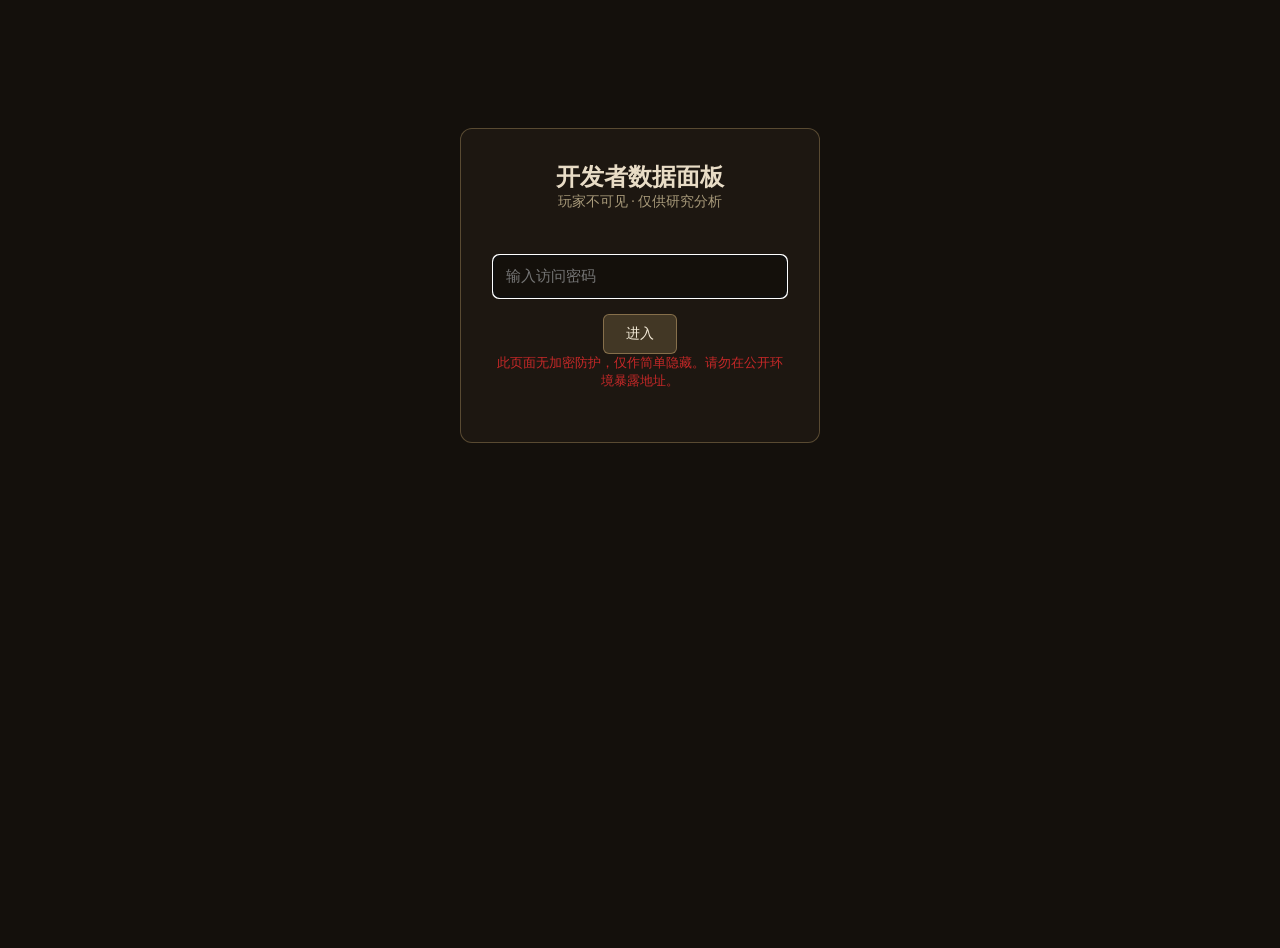
==== dev-dashboard.html @ 67d0cf0b "添加开发者数据分析系统（localStorage版）和开发者面板" ====
<!DOCTYPE html>
<html lang="zh-CN">
<head>
  <meta charset="UTF-8">
  <meta name="viewport" content="width=device-width, initial-scale=1.0">
  <title>刘姥姥一进荣国府 · 开发者数据面板</title>
  <style>
    * { margin: 0; padding: 0; box-sizing: border-box; }
    html, body {
      width: 100%; min-height: 100vh;
      background: #14100c;
      font-family: "KaiTi", "STKaiti", "SimSun", "Songti SC", "Noto Serif SC", serif;
      color: #e8dcc6;
      padding: 24px;
    }
    h1 {
      font-size: 26px;
      letter-spacing: 4px;
      margin-bottom: 8px;
      color: #f5ecd9;
    }
    .subtitle {
      color: #a89a7a;
      font-size: 14px;
      margin-bottom: 28px;
    }
    .warn {
      color: #c62828;
      font-size: 13px;
      margin-bottom: 20px;
    }
    .section {
      background: rgba(30, 25, 18, 0.85);
      border: 1px solid rgba(180, 150, 100, 0.35);
      border-radius: 12px;
      padding: 20px;
      margin-bottom: 20px;
    }
    .section h2 {
      font-size: 18px;
      color: #f0e6cf;
      margin-bottom: 16px;
      border-bottom: 1px solid rgba(180, 150, 100, 0.25);
      padding-bottom: 8px;
    }
    .grid {
      display: grid;
      grid-template-columns: repeat(auto-fit, minmax(180px, 1fr));
      gap: 16px;
    }
    .card {
      background: rgba(20, 16, 12, 0.7);
      border: 1px solid rgba(180, 150, 100, 0.25);
      border-radius: 8px;
      padding: 16px;
      text-align: center;
    }
    .card .num {
      font-size: 32px;
      color: #ffd700;
      font-weight: bold;
    }
    .card .label {
      font-size: 13px;
      color: #b0a080;
      margin-top: 6px;
    }
    table {
      width: 100%;
      border-collapse: collapse;
      font-size: 14px;
    }
    th, td {
      padding: 10px 12px;
      text-align: left;
      border-bottom: 1px solid rgba(180, 150, 100, 0.2);
    }
    th {
      color: #d4c6a8;
      font-weight: normal;
      background: rgba(20, 16, 12, 0.6);
    }
    td { color: #e8dcc6; }
    .bar-wrap {
      background: rgba(0,0,0,0.35);
      border-radius: 4px;
      height: 14px;
      margin-top: 6px;
      overflow: hidden;
    }
    .bar {
      height: 100%;
      background: linear-gradient(90deg, #c9a227, #ffd700);
      border-radius: 4px;
    }
    .login-box {
      max-width: 360px;
      margin: 80px auto;
      background: rgba(30, 25, 18, 0.9);
      border: 1px solid rgba(180, 150, 100, 0.4);
      border-radius: 12px;
      padding: 32px;
      text-align: center;
    }
    .login-box input {
      width: 100%;
      padding: 12px;
      margin: 16px 0;
      background: rgba(0,0,0,0.3);
      border: 1px solid rgba(180, 150, 100, 0.4);
      border-radius: 6px;
      color: #e8dcc6;
      font-family: inherit;
      font-size: 15px;
    }
    .login-box button, .btn {
      padding: 10px 22px;
      background: rgba(180, 150, 100, 0.25);
      border: 1px solid rgba(180, 150, 100, 0.6);
      color: #f5ecd9;
      border-radius: 6px;
      cursor: pointer;
      font-family: inherit;
      font-size: 14px;
      transition: background 0.2s;
    }
    .login-box button:hover, .btn:hover {
      background: rgba(180, 150, 100, 0.4);
    }
    .hidden { display: none !important; }
    .actions { margin-bottom: 20px; }
    .actions .btn { margin-right: 10px; }
    .empty { color: #888; font-size: 14px; text-align: center; padding: 20px; }
    .footer {
      margin-top: 40px;
      color: #776b52;
      font-size: 12px;
      text-align: center;
    }
  </style>
</head>
<body>

<div id="login" class="login-box">
  <h2>开发者数据面板</h2>
  <p class="subtitle">玩家不可见 · 仅供研究分析</p>
  <input type="password" id="pwd" placeholder="输入访问密码" autofocus>
  <button onclick="checkLogin()">进入</button>
  <p class="warn">此页面无加密防护，仅作简单隐藏。请勿在公开环境暴露地址。</p>
</div>

<div id="dashboard" class="hidden">
  <h1>刘姥姥一进荣国府 · 开发者数据面板</h1>
  <p class="subtitle">数据来源：浏览器 localStorage（当前域名下）</p>

  <div class="actions">
    <button class="btn" onclick="refreshData()">刷新数据</button>
    <button class="btn" onclick="exportJSON()">导出 JSON</button>
    <button class="btn" onclick="clearData()">清空本地数据</button>
  </div>

  <div class="section">
    <h2>总体概况</h2>
    <div class="grid">
      <div class="card"><div class="num" id="stat-sessions">0</div><div class="label">独立会话</div></div>
      <div class="card"><div class="num" id="stat-events">0</div><div class="label">总事件数</div></div>
      <div class="card"><div class="num" id="stat-chooses">0</div><div class="label">选择事件</div></div>
      <div class="card"><div class="num" id="stat-hotspots">0</div><div class="label">热点点击</div></div>
      <div class="card"><div class="num" id="stat-terms">0</div><div class="label">词汇点击</div></div>
      <div class="card"><div class="num" id="stat-avg-dwell">0s</div><div class="label">平均选择停留</div></div>
    </div>
  </div>

  <div class="section">
    <h2>节点访问分布</h2>
    <div id="node-visits"><p class="empty">暂无数据</p></div>
  </div>

  <div class="section">
    <h2>选项选择统计</h2>
    <div id="choice-stats"><p class="empty">暂无数据</p></div>
  </div>

  <div class="section">
    <h2>文化热点点击排行</h2>
    <div id="hotspot-stats"><p class="empty">暂无数据</p></div>
  </div>

  <div class="section">
    <h2>词汇点击排行</h2>
    <div id="term-stats"><p class="empty">暂无数据</p></div>
  </div>

  <div class="section">
    <h2>结局分布</h2>
    <div id="ending-stats"><p class="empty">暂无数据</p></div>
  </div>

  <div class="section">
    <h2>原始事件流水（最近 50 条）</h2>
    <div id="event-stream"><p class="empty">暂无数据</p></div>
  </div>

  <p class="footer">注意：localStorage 只能记录同一浏览器、同一域名下的数据。如需收集真实玩家数据，请接入远程 endpoint。</p>
</div>

<script>
  const ADMIN_PASSWORD = 'liulaolao2026'; // 简单密码，可修改

  function checkLogin() {
    const input = document.getElementById('pwd').value.trim();
    if (input === ADMIN_PASSWORD) {
      document.getElementById('login').classList.add('hidden');
      document.getElementById('dashboard').classList.remove('hidden');
      refreshData();
    } else {
      alert('密码错误');
    }
  }

  document.getElementById('pwd').addEventListener('keydown', (e) => {
    if (e.key === 'Enter') checkLogin();
  });

  function getEvents() {
    try {
      return JSON.parse(localStorage.getItem('ll_game_events') || '[]');
    } catch (e) { return []; }
  }

  function countBy(arr, keyFn) {
    const map = {};
    arr.forEach(item => {
      const k = keyFn(item);
      if (k === null || k === undefined) return;
      map[k] = (map[k] || 0) + 1;
    });
    return Object.entries(map).sort((a, b) => b[1] - a[1]);
  }

  function formatTime(ms) {
    if (ms < 1000) return (ms / 1000).toFixed(1) + 's';
    return Math.round(ms / 1000) + 's';
  }

  function renderBarTable(containerId, rows, labelFn, countKey = 1) {
    const container = document.getElementById(containerId);
    if (!rows.length) {
      container.innerHTML = '<p class="empty">暂无数据</p>';
      return;
    }
    const max = Math.max(...rows.map(r => r[countKey]));
    let html = '<table><thead><tr><th>项目</th><th>次数</th><th>占比</th></tr></thead><tbody>';
    rows.forEach(([key, count]) => {
      const pct = max ? Math.round((count / max) * 100) : 0;
      html += `
        <tr>
          <td>${labelFn(key)}</td>
          <td>${count}</td>
          <td style="width:50%">
            <div class="bar-wrap"><div class="bar" style="width:${pct}%"></div></div>
          </td>
        </tr>`;
    });
    html += '</tbody></table>';
    container.innerHTML = html;
  }

  function refreshData() {
    const events = getEvents();
    const sessions = new Set(events.filter(e => e.sessionId).map(e => e.sessionId));

    document.getElementById('stat-sessions').textContent = sessions.size;
    document.getElementById('stat-events').textContent = events.length;
    document.getElementById('stat-chooses').textContent = events.filter(e => e.type === 'choice_made').length;
    document.getElementById('stat-hotspots').textContent = events.filter(e => e.type === 'hotspot_click').length;
    document.getElementById('stat-terms').textContent = events.filter(e => e.type === 'term_click').length;

    const dwells = events.filter(e => e.type === 'choice_made' && e.detail && e.detail.dwellMs > 0).map(e => e.detail.dwellMs);
    const avgDwell = dwells.length ? dwells.reduce((a, b) => a + b, 0) / dwells.length : 0;
    document.getElementById('stat-avg-dwell').textContent = formatTime(avgDwell);

    // 节点访问
    const nodeVisits = countBy(events.filter(e => e.type === 'node_enter'), e => e.detail && e.detail.nodeId ? e.detail.nodeId : e.nodeId);
    renderBarTable('node-visits', nodeVisits, k => k);

    // 选项选择
    const choices = events.filter(e => e.type === 'choice_made');
    const choiceRows = countBy(choices, e => `[${e.nodeId}] ${(e.detail && e.detail.optionText ? e.detail.optionText : '未知').slice(0, 40)}`);
    renderBarTable('choice-stats', choiceRows, k => k);

    // 热点点击
    const hotspotRows = countBy(events.filter(e => e.type === 'hotspot_click'), e => e.detail && e.detail.title ? e.detail.title : '未知');
    renderBarTable('hotspot-stats', hotspotRows, k => k);

    // 词汇点击
    const termRows = countBy(events.filter(e => e.type === 'term_click'), e => e.detail && e.detail.term ? e.detail.term : '未知');
    renderBarTable('term-stats', termRows, k => k);

    // 结局
    const endingRows = countBy(events.filter(e => e.type === 'game_end'), e => e.detail && e.detail.endingType ? e.detail.endingType : '未知');
    renderBarTable('ending-stats', endingRows, k => k);

    // 事件流水
    const stream = document.getElementById('event-stream');
    if (!events.length) {
      stream.innerHTML = '<p class="empty">暂无数据</p>';
    } else {
      let html = '<table><thead><tr><th>时间</th><th>会话</th><th>类型</th><th>节点</th><th>详情</th></tr></thead><tbody>';
      events.slice().reverse().slice(0, 50).forEach(e => {
        const time = new Date(e.timestamp).toLocaleString('zh-CN');
        const detail = e.detail ? JSON.stringify(e.detail).slice(0, 120) : '{}';
        html += `<tr><td>${time}</td><td>${(e.sessionId || '').slice(0, 12)}...</td><td>${e.type}</td><td>${e.nodeId || '-'}</td><td>${detail}</td></tr>`;
      });
      html += '</tbody></table>';
      stream.innerHTML = html;
    }
  }

  function exportJSON() {
    const events = getEvents();
    const blob = new Blob([JSON.stringify(events, null, 2)], { type: 'application/json' });
    const url = URL.createObjectURL(blob);
    const a = document.createElement('a');
    a.href = url;
    a.download = `liulaolao-events-${Date.now()}.json`;
    a.click();
    URL.revokeObjectURL(url);
  }

  function clearData() {
    if (!confirm('确定清空本地所有记录吗？不可恢复。')) return;
    localStorage.removeItem('ll_game_events');
    localStorage.removeItem('ll_game_session_id');
    refreshData();
  }
</script>

</body>
</html>
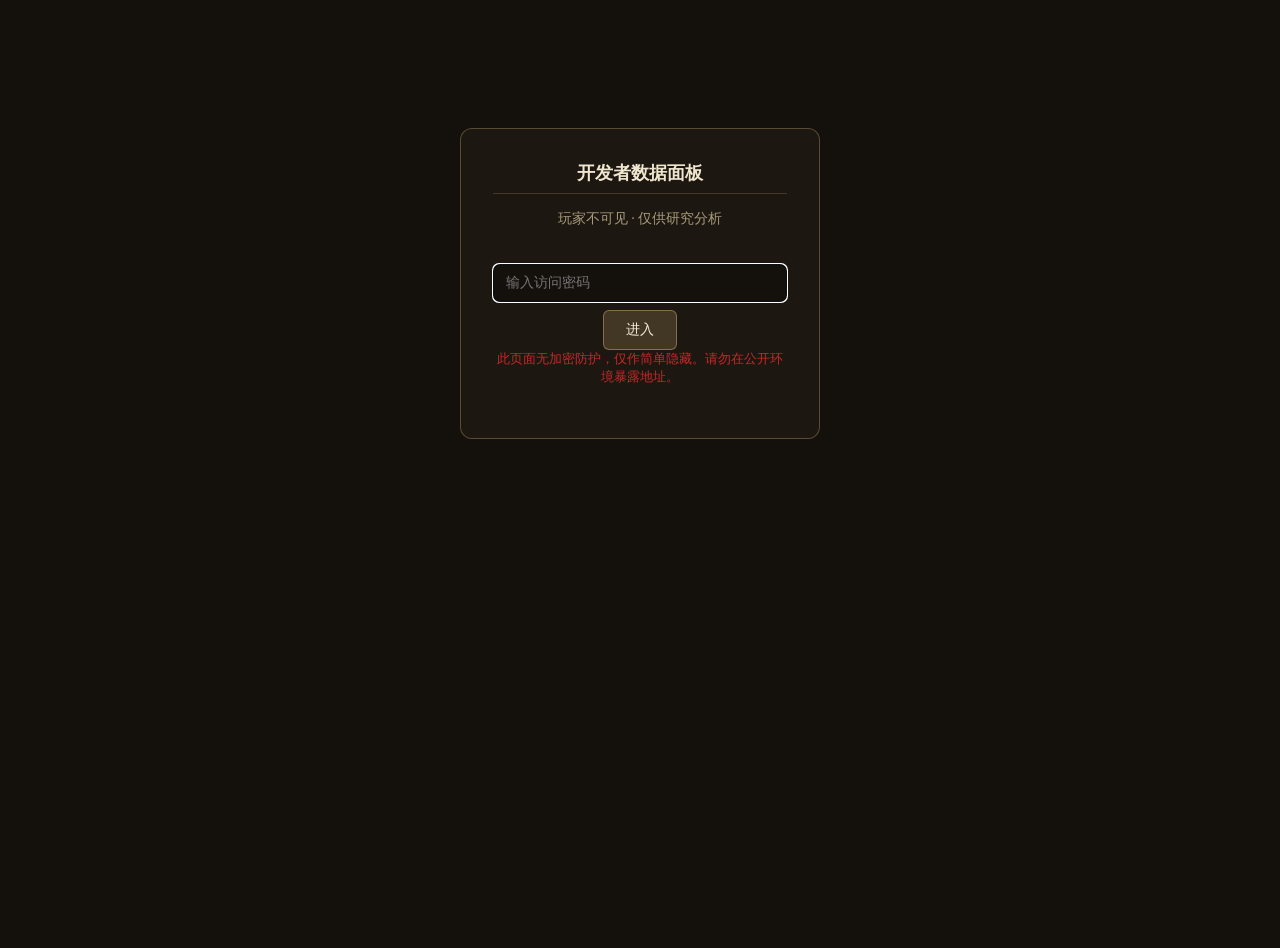
==== commit 22817dc4: "开发者面板支持 Supabase 切换；游戏端 analytics 支持 Supabase header" ====
--- a/dev-dashboard.html
+++ b/dev-dashboard.html
@@ -19,16 +19,10 @@
       margin-bottom: 8px;
       color: #f5ecd9;
     }
-    .subtitle {
-      color: #a89a7a;
-      font-size: 14px;
-      margin-bottom: 28px;
-    }
-    .warn {
-      color: #c62828;
-      font-size: 13px;
-      margin-bottom: 20px;
-    }
+    h2 { font-size: 18px; color: #f0e6cf; margin-bottom: 16px; border-bottom: 1px solid rgba(180, 150, 100, 0.25); padding-bottom: 8px; }
+    .subtitle { color: #a89a7a; font-size: 14px; margin-bottom: 28px; }
+    .warn { color: #c62828; font-size: 13px; margin-bottom: 20px; }
+    .hint { color: #887b5e; font-size: 12px; margin-top: 6px; }
     .section {
       background: rgba(30, 25, 18, 0.85);
       border: 1px solid rgba(180, 150, 100, 0.35);
@@ -36,18 +30,7 @@
       padding: 20px;
       margin-bottom: 20px;
     }
-    .section h2 {
-      font-size: 18px;
-      color: #f0e6cf;
-      margin-bottom: 16px;
-      border-bottom: 1px solid rgba(180, 150, 100, 0.25);
-      padding-bottom: 8px;
-    }
-    .grid {
-      display: grid;
-      grid-template-columns: repeat(auto-fit, minmax(180px, 1fr));
-      gap: 16px;
-    }
+    .grid { display: grid; grid-template-columns: repeat(auto-fit, minmax(160px, 1fr)); gap: 16px; }
     .card {
       background: rgba(20, 16, 12, 0.7);
       border: 1px solid rgba(180, 150, 100, 0.25);
@@ -55,88 +38,45 @@
       padding: 16px;
       text-align: center;
     }
-    .card .num {
-      font-size: 32px;
-      color: #ffd700;
-      font-weight: bold;
-    }
-    .card .label {
-      font-size: 13px;
-      color: #b0a080;
-      margin-top: 6px;
-    }
-    table {
-      width: 100%;
-      border-collapse: collapse;
-      font-size: 14px;
-    }
-    th, td {
-      padding: 10px 12px;
-      text-align: left;
-      border-bottom: 1px solid rgba(180, 150, 100, 0.2);
-    }
-    th {
-      color: #d4c6a8;
-      font-weight: normal;
-      background: rgba(20, 16, 12, 0.6);
-    }
+    .card .num { font-size: 32px; color: #ffd700; font-weight: bold; }
+    .card .label { font-size: 13px; color: #b0a080; margin-top: 6px; }
+    table { width: 100%; border-collapse: collapse; font-size: 14px; }
+    th, td { padding: 10px 12px; text-align: left; border-bottom: 1px solid rgba(180, 150, 100, 0.2); }
+    th { color: #d4c6a8; font-weight: normal; background: rgba(20, 16, 12, 0.6); }
     td { color: #e8dcc6; }
-    .bar-wrap {
-      background: rgba(0,0,0,0.35);
-      border-radius: 4px;
-      height: 14px;
-      margin-top: 6px;
-      overflow: hidden;
-    }
-    .bar {
-      height: 100%;
-      background: linear-gradient(90deg, #c9a227, #ffd700);
-      border-radius: 4px;
-    }
+    .bar-wrap { background: rgba(0,0,0,0.35); border-radius: 4px; height: 14px; margin-top: 6px; overflow: hidden; }
+    .bar { height: 100%; background: linear-gradient(90deg, #c9a227, #ffd700); border-radius: 4px; }
     .login-box {
-      max-width: 360px;
-      margin: 80px auto;
+      max-width: 360px; margin: 80px auto;
       background: rgba(30, 25, 18, 0.9);
       border: 1px solid rgba(180, 150, 100, 0.4);
-      border-radius: 12px;
-      padding: 32px;
-      text-align: center;
-    }
-    .login-box input {
-      width: 100%;
-      padding: 12px;
-      margin: 16px 0;
+      border-radius: 12px; padding: 32px; text-align: center;
+    }
+    input, select, textarea {
+      width: 100%; padding: 10px 12px; margin: 8px 0;
       background: rgba(0,0,0,0.3);
       border: 1px solid rgba(180, 150, 100, 0.4);
-      border-radius: 6px;
-      color: #e8dcc6;
-      font-family: inherit;
-      font-size: 15px;
-    }
-    .login-box button, .btn {
+      border-radius: 6px; color: #e8dcc6;
+      font-family: inherit; font-size: 14px;
+    }
+    button, .btn {
       padding: 10px 22px;
       background: rgba(180, 150, 100, 0.25);
       border: 1px solid rgba(180, 150, 100, 0.6);
-      color: #f5ecd9;
-      border-radius: 6px;
-      cursor: pointer;
-      font-family: inherit;
-      font-size: 14px;
+      color: #f5ecd9; border-radius: 6px;
+      cursor: pointer; font-family: inherit; font-size: 14px;
       transition: background 0.2s;
     }
-    .login-box button:hover, .btn:hover {
-      background: rgba(180, 150, 100, 0.4);
-    }
+    button:hover, .btn:hover { background: rgba(180, 150, 100, 0.4); }
     .hidden { display: none !important; }
     .actions { margin-bottom: 20px; }
-    .actions .btn { margin-right: 10px; }
+    .actions .btn { margin-right: 10px; margin-bottom: 8px; }
     .empty { color: #888; font-size: 14px; text-align: center; padding: 20px; }
-    .footer {
-      margin-top: 40px;
-      color: #776b52;
-      font-size: 12px;
-      text-align: center;
-    }
+    .footer { margin-top: 40px; color: #776b52; font-size: 12px; text-align: center; }
+    .config-row { display: flex; gap: 12px; align-items: center; flex-wrap: wrap; margin-bottom: 10px; }
+    .config-row label { min-width: 90px; color: #c4b698; font-size: 14px; }
+    .config-row input { flex: 1; min-width: 200px; margin: 0; }
+    .status { color: #66bb6a; font-size: 13px; margin-left: 10px; }
   </style>
 </head>
 <body>
@@ -151,7 +91,34 @@
 
 <div id="dashboard" class="hidden">
   <h1>刘姥姥一进荣国府 · 开发者数据面板</h1>
-  <p class="subtitle">数据来源：浏览器 localStorage（当前域名下）</p>
+  <p class="subtitle">切换 localStorage / Supabase 以查看不同来源的数据</p>
+
+  <div class="section">
+    <h2>数据源配置</h2>
+    <div class="config-row">
+      <label>数据来源</label>
+      <select id="data-provider" onchange="onProviderChange()">
+        <option value="local">localStorage（本机测试）</option>
+        <option value="supabase">Supabase（真实玩家数据）</option>
+      </select>
+    </div>
+    <div id="supabase-config" class="hidden">
+      <div class="config-row">
+        <label>Supabase URL</label>
+        <input type="text" id="sb-url" placeholder="https://xxxxx.supabase.co">
+      </div>
+      <div class="config-row">
+        <label>anon key</label>
+        <input type="password" id="sb-key" placeholder="eyJ...">
+      </div>
+      <p class="hint">填写后点击「保存配置」，数据会从 Supabase 读取。</p>
+    </div>
+    <div class="actions">
+      <button class="btn" onclick="saveConfig()">保存配置</button>
+      <button class="btn" onclick="loadConfig()">恢复默认</button>
+      <span id="config-status" class="status"></span>
+    </div>
+  </div>
 
   <div class="actions">
     <button class="btn" onclick="refreshData()">刷新数据</button>
@@ -171,58 +138,87 @@
     </div>
   </div>
 
-  <div class="section">
-    <h2>节点访问分布</h2>
-    <div id="node-visits"><p class="empty">暂无数据</p></div>
-  </div>
-
-  <div class="section">
-    <h2>选项选择统计</h2>
-    <div id="choice-stats"><p class="empty">暂无数据</p></div>
-  </div>
-
-  <div class="section">
-    <h2>文化热点点击排行</h2>
-    <div id="hotspot-stats"><p class="empty">暂无数据</p></div>
-  </div>
-
-  <div class="section">
-    <h2>词汇点击排行</h2>
-    <div id="term-stats"><p class="empty">暂无数据</p></div>
-  </div>
-
-  <div class="section">
-    <h2>结局分布</h2>
-    <div id="ending-stats"><p class="empty">暂无数据</p></div>
-  </div>
-
-  <div class="section">
-    <h2>原始事件流水（最近 50 条）</h2>
-    <div id="event-stream"><p class="empty">暂无数据</p></div>
-  </div>
-
-  <p class="footer">注意：localStorage 只能记录同一浏览器、同一域名下的数据。如需收集真实玩家数据，请接入远程 endpoint。</p>
+  <div class="section"><h2>节点访问分布</h2><div id="node-visits"><p class="empty">暂无数据</p></div></div>
+  <div class="section"><h2>选项选择统计</h2><div id="choice-stats"><p class="empty">暂无数据</p></div></div>
+  <div class="section"><h2>文化热点点击排行</h2><div id="hotspot-stats"><p class="empty">暂无数据</p></div></div>
+  <div class="section"><h2>词汇点击排行</h2><div id="term-stats"><p class="empty">暂无数据</p></div></div>
+  <div class="section"><h2>结局分布</h2><div id="ending-stats"><p class="empty">暂无数据</p></div></div>
+  <div class="section"><h2>原始事件流水（最近 50 条）</h2><div id="event-stream"><p class="empty">暂无数据</p></div></div>
+
+  <p class="footer">localStorage 只能记录同一浏览器、同一域名下的数据。接入 Supabase 后可收集真实玩家数据。</p>
 </div>
 
 <script>
-  const ADMIN_PASSWORD = 'liulaolao2026'; // 简单密码，可修改
+  const ADMIN_PASSWORD = 'liulaolao2026';
+  const CONFIG_KEY = 'll_dashboard_config';
+
+  let currentConfig = { provider: 'local', url: '', key: '' };
 
   function checkLogin() {
     const input = document.getElementById('pwd').value.trim();
     if (input === ADMIN_PASSWORD) {
       document.getElementById('login').classList.add('hidden');
       document.getElementById('dashboard').classList.remove('hidden');
+      loadConfig();
       refreshData();
     } else {
       alert('密码错误');
     }
   }
-
-  document.getElementById('pwd').addEventListener('keydown', (e) => {
-    if (e.key === 'Enter') checkLogin();
-  });
-
-  function getEvents() {
+  document.getElementById('pwd').addEventListener('keydown', (e) => { if (e.key === 'Enter') checkLogin(); });
+
+  function loadConfig() {
+    try {
+      const saved = JSON.parse(localStorage.getItem(CONFIG_KEY) || '{}');
+      currentConfig = { provider: saved.provider || 'local', url: saved.url || '', key: saved.key || '' };
+    } catch (e) {}
+    document.getElementById('data-provider').value = currentConfig.provider;
+    document.getElementById('sb-url').value = currentConfig.url;
+    document.getElementById('sb-key').value = currentConfig.key;
+    onProviderChange();
+  }
+
+  function saveConfig() {
+    currentConfig = {
+      provider: document.getElementById('data-provider').value,
+      url: document.getElementById('sb-url').value.trim(),
+      key: document.getElementById('sb-key').value.trim()
+    };
+    localStorage.setItem(CONFIG_KEY, JSON.stringify(currentConfig));
+    const status = document.getElementById('config-status');
+    status.textContent = '已保存';
+    setTimeout(() => status.textContent = '', 2000);
+    refreshData();
+  }
+
+  function onProviderChange() {
+    const provider = document.getElementById('data-provider').value;
+    document.getElementById('supabase-config').classList.toggle('hidden', provider !== 'supabase');
+  }
+
+  async function getEvents() {
+    if (currentConfig.provider === 'supabase') {
+      if (!currentConfig.url || !currentConfig.key) {
+        alert('请先填写 Supabase URL 和 anon key');
+        return [];
+      }
+      const res = await fetch(`${currentConfig.url.replace(/\/$/, '')}/rest/v1/game_events?select=*&order=created_at.desc`, {
+        headers: { 'apikey': currentConfig.key, 'Authorization': `Bearer ${currentConfig.key}` }
+      });
+      if (!res.ok) throw new Error('Supabase 请求失败：' + res.status);
+      const data = await res.json();
+      // Supabase 字段名是 snake_case，转成前端用的 camelCase
+      return data.map(row => ({
+        type: row.type,
+        sessionId: row.session_id,
+        nodeId: row.node_id,
+        pageIndex: row.page_index,
+        renqing: row.renqing,
+        detail: row.detail,
+        timestamp: row.created_at ? new Date(row.created_at).getTime() : Date.now()
+      }));
+    }
+    // localStorage
     try {
       return JSON.parse(localStorage.getItem('ll_game_events') || '[]');
     } catch (e) { return []; }
@@ -245,31 +241,27 @@
 
   function renderBarTable(containerId, rows, labelFn, countKey = 1) {
     const container = document.getElementById(containerId);
-    if (!rows.length) {
-      container.innerHTML = '<p class="empty">暂无数据</p>';
-      return;
-    }
+    if (!rows.length) { container.innerHTML = '<p class="empty">暂无数据</p>'; return; }
     const max = Math.max(...rows.map(r => r[countKey]));
     let html = '<table><thead><tr><th>项目</th><th>次数</th><th>占比</th></tr></thead><tbody>';
     rows.forEach(([key, count]) => {
       const pct = max ? Math.round((count / max) * 100) : 0;
-      html += `
-        <tr>
-          <td>${labelFn(key)}</td>
-          <td>${count}</td>
-          <td style="width:50%">
-            <div class="bar-wrap"><div class="bar" style="width:${pct}%"></div></div>
-          </td>
-        </tr>`;
+      html += `<tr><td>${labelFn(key)}</td><td>${count}</td><td style="width:50%"><div class="bar-wrap"><div class="bar" style="width:${pct}%"></div></div></td></tr>`;
     });
     html += '</tbody></table>';
     container.innerHTML = html;
   }
 
-  function refreshData() {
-    const events = getEvents();
+  async function refreshData() {
+    let events = [];
+    try {
+      events = await getEvents();
+    } catch (e) {
+      alert('获取数据失败：' + e.message);
+      return;
+    }
+
     const sessions = new Set(events.filter(e => e.sessionId).map(e => e.sessionId));
-
     document.getElementById('stat-sessions').textContent = sessions.size;
     document.getElementById('stat-events').textContent = events.length;
     document.getElementById('stat-chooses').textContent = events.filter(e => e.type === 'choice_made').length;
@@ -280,28 +272,22 @@
     const avgDwell = dwells.length ? dwells.reduce((a, b) => a + b, 0) / dwells.length : 0;
     document.getElementById('stat-avg-dwell').textContent = formatTime(avgDwell);
 
-    // 节点访问
     const nodeVisits = countBy(events.filter(e => e.type === 'node_enter'), e => e.detail && e.detail.nodeId ? e.detail.nodeId : e.nodeId);
     renderBarTable('node-visits', nodeVisits, k => k);
 
-    // 选项选择
     const choices = events.filter(e => e.type === 'choice_made');
     const choiceRows = countBy(choices, e => `[${e.nodeId}] ${(e.detail && e.detail.optionText ? e.detail.optionText : '未知').slice(0, 40)}`);
     renderBarTable('choice-stats', choiceRows, k => k);
 
-    // 热点点击
     const hotspotRows = countBy(events.filter(e => e.type === 'hotspot_click'), e => e.detail && e.detail.title ? e.detail.title : '未知');
     renderBarTable('hotspot-stats', hotspotRows, k => k);
 
-    // 词汇点击
     const termRows = countBy(events.filter(e => e.type === 'term_click'), e => e.detail && e.detail.term ? e.detail.term : '未知');
     renderBarTable('term-stats', termRows, k => k);
 
-    // 结局
     const endingRows = countBy(events.filter(e => e.type === 'game_end'), e => e.detail && e.detail.endingType ? e.detail.endingType : '未知');
     renderBarTable('ending-stats', endingRows, k => k);
 
-    // 事件流水
     const stream = document.getElementById('event-stream');
     if (!events.length) {
       stream.innerHTML = '<p class="empty">暂无数据</p>';
@@ -318,14 +304,12 @@
   }
 
   function exportJSON() {
-    const events = getEvents();
-    const blob = new Blob([JSON.stringify(events, null, 2)], { type: 'application/json' });
-    const url = URL.createObjectURL(blob);
-    const a = document.createElement('a');
-    a.href = url;
-    a.download = `liulaolao-events-${Date.now()}.json`;
-    a.click();
-    URL.revokeObjectURL(url);
+    getEvents().then(events => {
+      const blob = new Blob([JSON.stringify(events, null, 2)], { type: 'application/json' });
+      const url = URL.createObjectURL(blob);
+      const a = document.createElement('a');
+      a.href = url; a.download = `liulaolao-events-${Date.now()}.json`; a.click(); URL.revokeObjectURL(url);
+    });
   }
 
   function clearData() {
